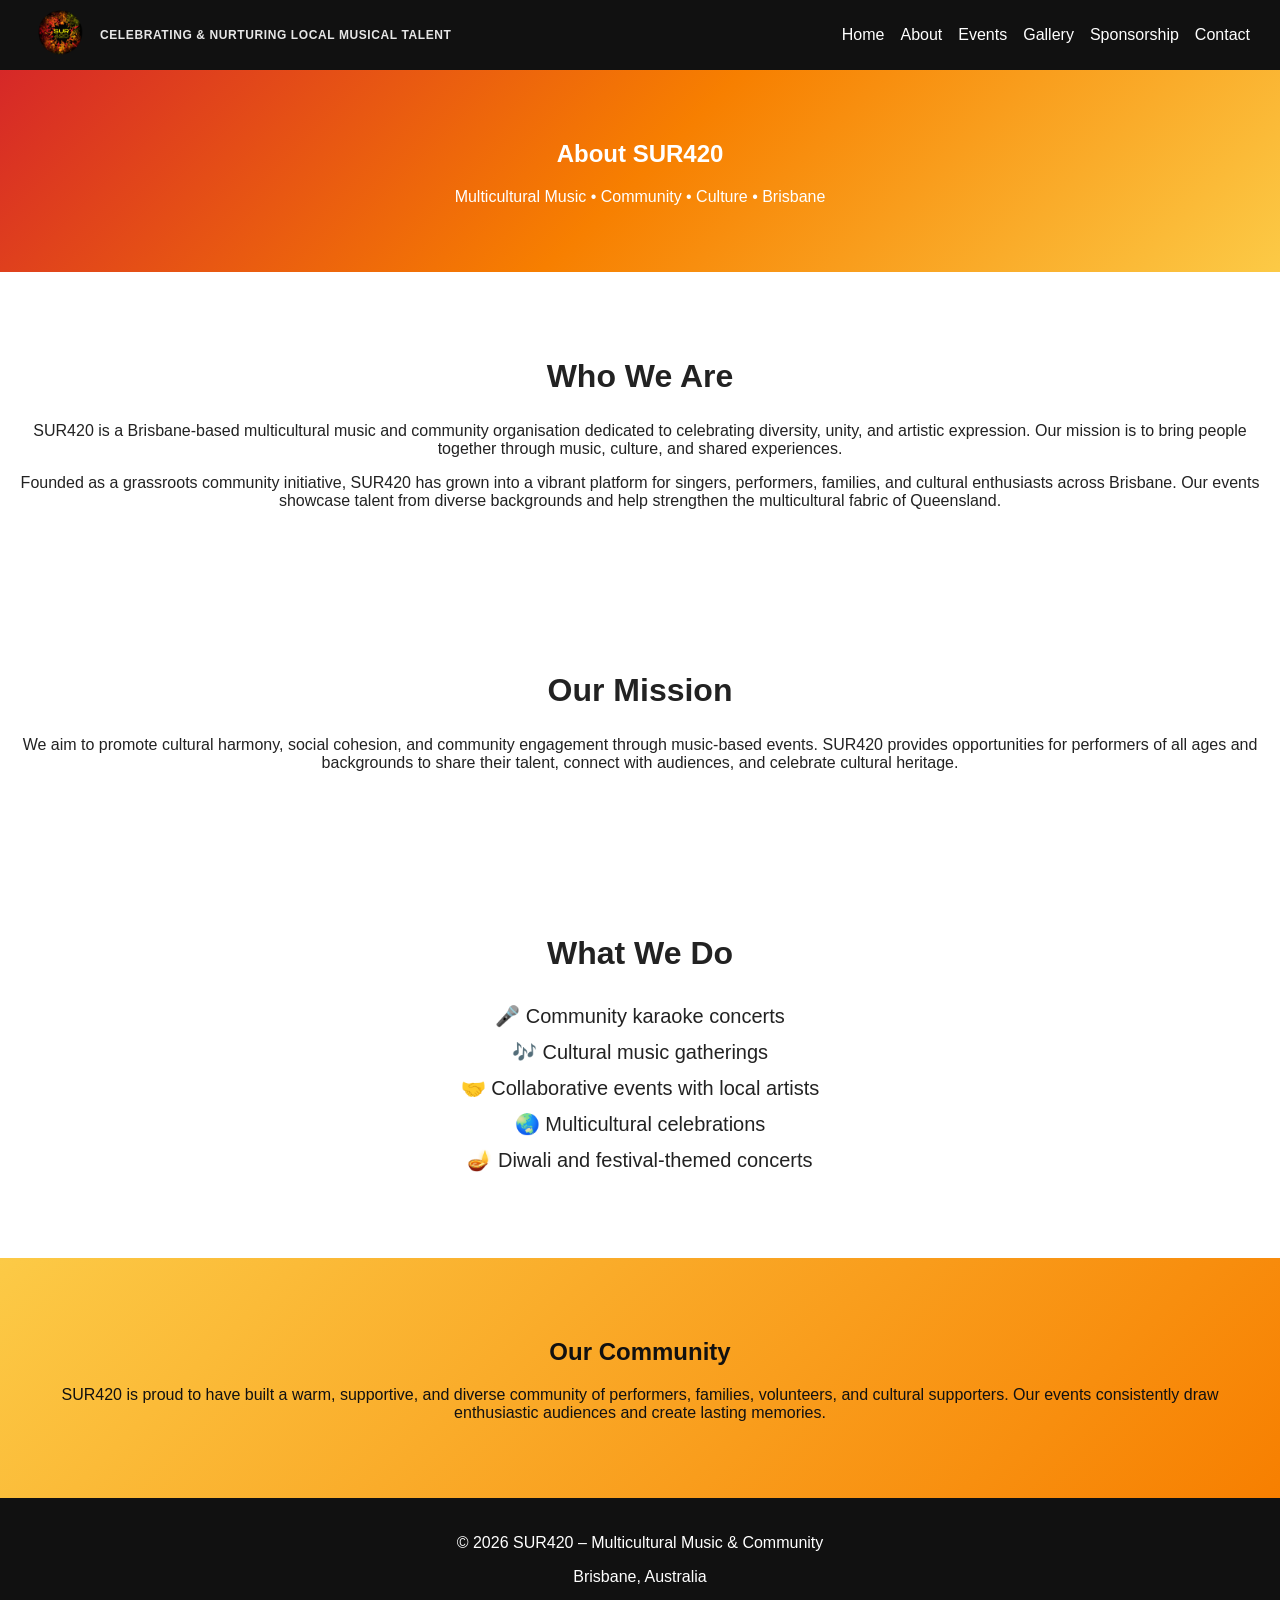
==== about.html @ f7c4980e "Update logo section in about.html" ====
<!DOCTYPE html>
<html lang="en">
<head>
    <meta charset="UTF-8">
    <meta name="viewport" content="width=device-width, initial-scale=1.0">
    <title>About SUR420</title>
    <link rel="stylesheet" href="assets/css/style.css">
</head>

<body>

    <!-- Header -->
    <header class="header">
        <div class="logo-wrap">
            <div class="logo">
                <img src="assets/img/sur420-logo.png" alt="SUR420 Logo">
            </div>
            <div class="tagline">Celebrating &amp; Nurturing Local Musical Talent</div>
        </div>
        <nav class="nav">
            <a href="index.html">Home</a>
            <a href="about.html">About</a>
            <a href="events.html">Events</a>
            <a href="gallery.html">Gallery</a>
            <a href="sponsorship.html">Sponsorship</a>
            <a href="contact.html">Contact</a>
        </nav>
    </header>

    <!-- Hero -->
    <section class="hero hero-small">
        <h1>About SUR420</h1>
        <p>Multicultural Music • Community • Culture • Brisbane</p>
    </section>

    <!-- Main Content -->
    <section class="section-light">
        <h2>Who We Are</h2>
        <p>
            SUR420 is a Brisbane-based multicultural music and community organisation dedicated to 
            celebrating diversity, unity, and artistic expression. Our mission is to bring people 
            together through music, culture, and shared experiences.
        </p>
        <p>
            Founded as a grassroots community initiative, SUR420 has grown into a vibrant platform 
            for singers, performers, families, and cultural enthusiasts across Brisbane. Our events 
            showcase talent from diverse backgrounds and help strengthen the multicultural fabric 
            of Queensland.
        </p>
    </section>

    <section class="section-light">
        <h2>Our Mission</h2>
        <p>
            We aim to promote cultural harmony, social cohesion, and community engagement through 
            music-based events. SUR420 provides opportunities for performers of all ages and 
            backgrounds to share their talent, connect with audiences, and celebrate cultural 
            heritage.
        </p>
    </section>

    <section class="section-light">
        <h2>What We Do</h2>
        <ul class="about-list">
            <li>🎤 Community karaoke concerts</li>
            <li>🎶 Cultural music gatherings</li>
            <li>🤝 Collaborative events with local artists</li>
            <li>🌏 Multicultural celebrations</li>
            <li>🪔 Diwali and festival-themed concerts</li>
        </ul>
    </section>

    <section class="section-gradient">
        <h2>Our Community</h2>
        <p>
            SUR420 is proud to have built a warm, supportive, and diverse community of performers, 
            families, volunteers, and cultural supporters. Our events consistently draw enthusiastic 
            audiences and create lasting memories.
        </p>
    </section>

    <!-- Footer -->
    <footer class="footer">
        <p>© 2026 SUR420 – Multicultural Music & Community</p>
        <p>Brisbane, Australia</p>
    </footer>

</body>
</html>
---- assets/css/style.css ----
/* Global */
body {
    margin: 0;
    font-family: 'Montserrat', sans-serif;
    background: #f7f7f7;
    color: #222;
}

/* Header */
.header {
    background: #111;
    color: #fff;
    padding: 6px 30px;
    display: flex;
    justify-content: space-between;
    align-items: center;
    gap: 20px;
}

.header .logo-wrap {
    display: flex;
    align-items: center;
    gap: 12px;
}

.header .logo {
    display: flex;
    align-items: center;
    font-weight: 700;
    letter-spacing: 0.04em;
}

.header .logo img {
    height: 58px;
    width: auto;
    display: block;
}

.header .tagline {
    color: #fff;
    font-size: 12px;
    font-weight: 700;
    text-transform: uppercase;
    letter-spacing: 0.05em;
    opacity: 0.9;
    white-space: nowrap;
}

.nav {
    display: flex;
    align-items: center;
    flex-wrap: wrap;
    gap: 16px;
}

.nav a {
    color: #fff;
    margin-left: 0;
    text-decoration: none;
    font-weight: 500;
}

/* Hero */
.hero {
    text-align: center;
    padding: 80px 20px;
    background: linear-gradient(135deg, #D62828, #F77F00, #FCCA46);
    color: #fff;
}

.hero-logo {
    width: 400px;
    max-width: 100%;
    margin-bottom: 20px;
}

.hero-title {
    font-size: 42px;
    font-weight: 800;
}

.hero-subtitle {
    font-size: 20px;
    margin-bottom: 30px;
}

.cta-button {
    background: #111;
    color: #fff;
    padding: 12px 25px;
    border-radius: 6px;
    text-decoration: none;
    font-size: 18px;
}

/* Light Section */
.section-light {
    background: #fff;
    padding: 60px 20px;
    text-align: center;
}

.section-light h2 {
    font-size: 32px;
}

.link-button {
    display: inline-block;
    margin-top: 20px;
    padding: 10px 20px;
    background: #D62828;
    color: #fff;
    text-decoration: none;
    border-radius: 6px;
}

/* Gradient Section */
.section-gradient {
    background: linear-gradient(135deg, #FCCA46, #F77F00);
    padding: 60px 20px;
    text-align: center;
    color: #111;
}

.link-button-dark {
    display: inline-block;
    margin-top: 20px;
    padding: 10px 20px;
    background: #111;
    color: #fff;
    text-decoration: none;
    border-radius: 6px;
}

/* Footer */
.footer {
    background: #111;
    color: #fff;
    text-align: center;
    padding: 20px;
}
.hero-small {
    padding: 50px 20px;
}
.about-list {
    list-style: none;
    padding: 0;
    font-size: 20px;
    line-height: 1.8;
}
.event-banner {
    width: 100%;
    max-width: 700px;
    border-radius: 10px;
    margin-top: 20px;
}
.photo-grid {
    display: grid;
    grid-template-columns: repeat(auto-fit, minmax(180px, 1fr));
    gap: 15px;
    margin-top: 25px;
}

.photo-grid img {
    width: 100%;
    border-radius: 10px;
    box-shadow: 0 2px 6px rgba(0,0,0,0.2);
}
.event-card h3 {
    margin-top: 0;
    font-size: 24px;
    font-weight: 700;
}
.contact-card {
    background: #fff;
    padding: 20px;
    max-width: 500px;
    margin: 20px auto;
    border-radius: 10px;
    box-shadow: 0 2px 6px rgba(0,0,0,0.1);
    font-size: 18px;
}

.contact-form {
    max-width: 600px;
    margin: 20px auto;
    display: flex;
    flex-direction: column;
}

.contact-form input,
.contact-form textarea {
    padding: 12px;
    margin-bottom: 15px;
    border-radius: 6px;
    border: none;
    font-size: 16px;
}

.contact-form button {
    padding: 12px;
    background: #111;
    color: #fff;
    border: none;
    border-radius: 6px;
    font-size: 18px;
    cursor: pointer;
}

.social-links {
    display: flex;
    justify-content: center;
    gap: 20px;
    margin-top: 20px;
}

.social-icon {
    background: #D62828;
    color: #fff;
    padding: 10px 20px;
    border-radius: 6px;
    text-decoration: none;
    font-weight: 600;
}

@media (max-width: 768px) {
    .header {
        padding: 12px 16px;
    }

    .header .logo-wrap {
        flex-wrap: wrap;
        gap: 8px;
    }

    .header .logo img {
        height: 46px;
    }

    .header .tagline {
        font-size: 10px;
        white-space: normal;
    }

    .nav {
        gap: 10px;
        font-size: 14px;
    }
}
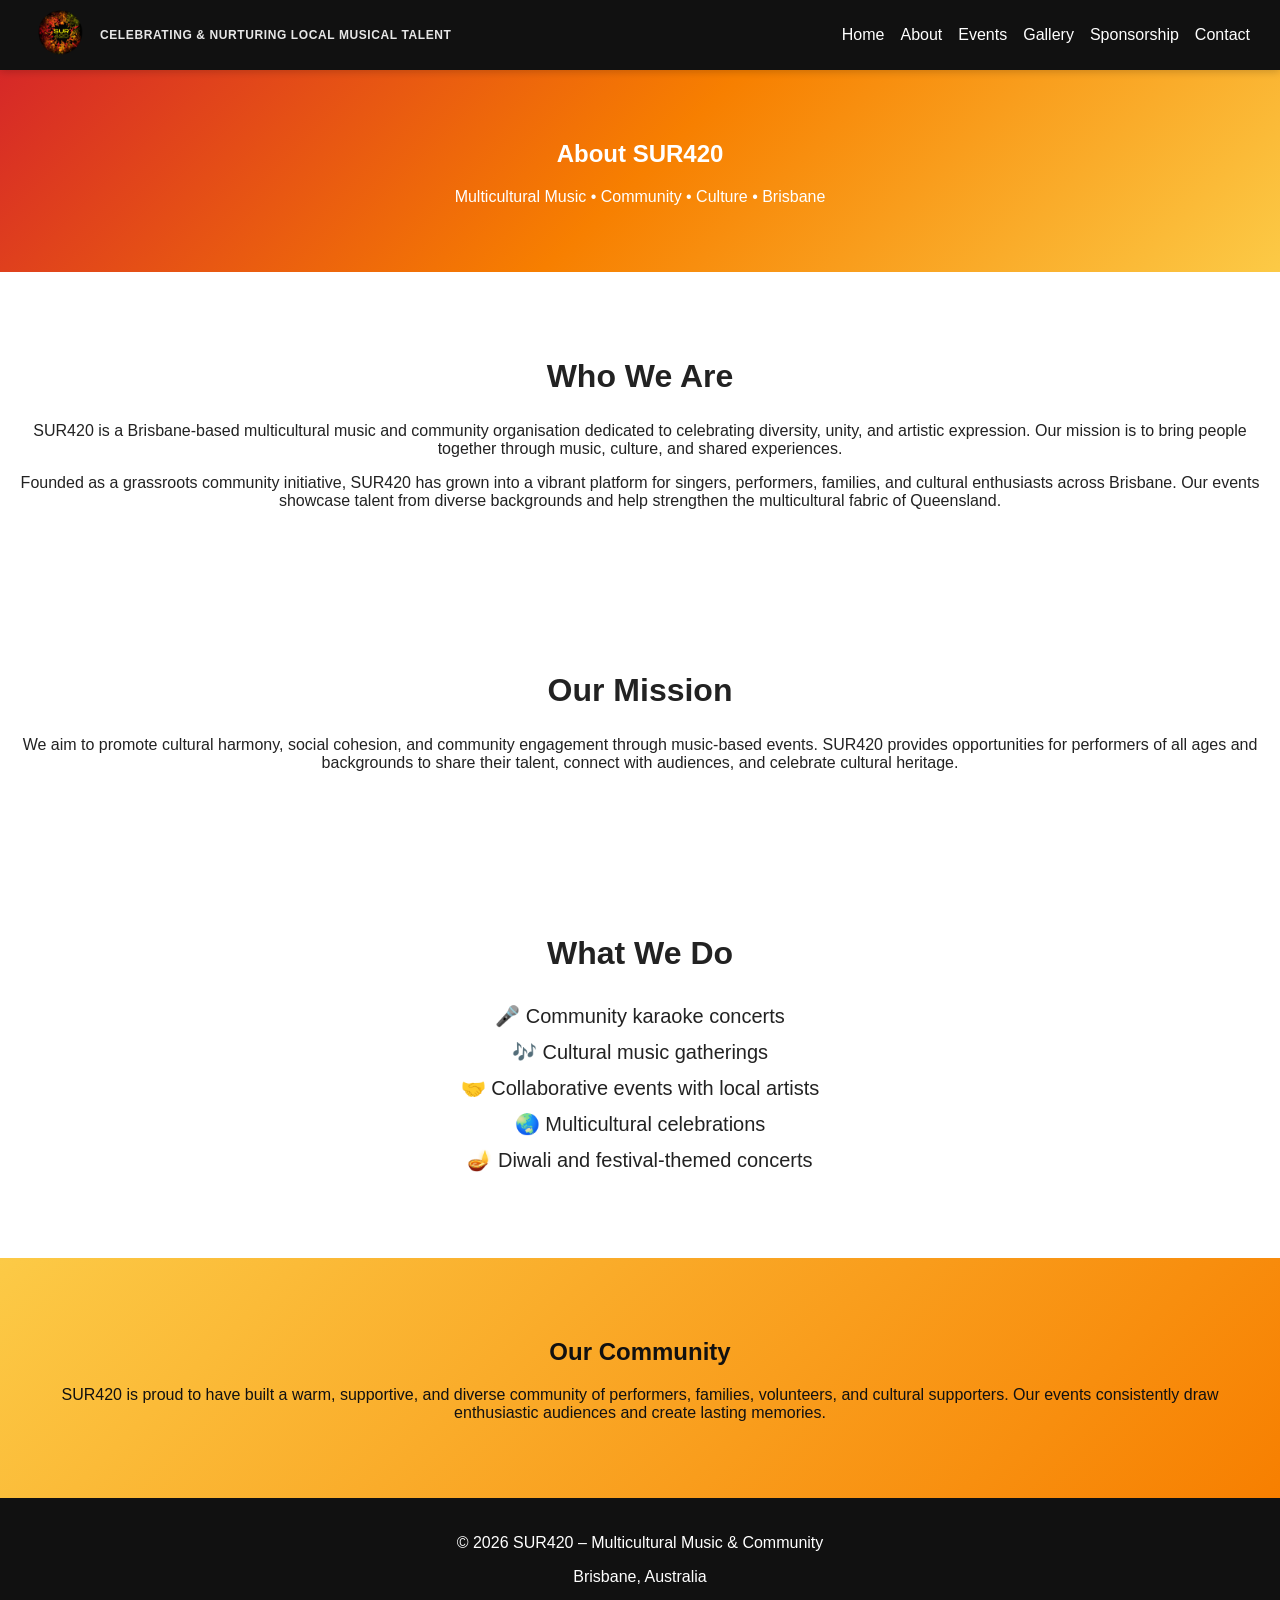
==== commit c78c14b3: "Show SUR420 Logo on Browser Tab" ====
--- a/about.html
+++ b/about.html
@@ -4,6 +4,8 @@
     <meta charset="UTF-8">
     <meta name="viewport" content="width=device-width, initial-scale=1.0">
     <title>About SUR420</title>
+    <link rel="icon" type="image/png" href="assets/img/sur420-logo.png">
+    <link rel="shortcut icon" href="assets/img/sur420-logo.png">
     <link rel="stylesheet" href="assets/css/style.css">
 </head>
 
@@ -13,7 +15,9 @@
     <header class="header">
         <div class="logo-wrap">
             <div class="logo">
-                <img src="assets/img/sur420-logo.png" alt="SUR420 Logo">
+                <a href="index.html" class="logo-link">
+                    <img src="assets/img/sur420-logo.png" alt="SUR420 Logo">
+                </a>
             </div>
             <div class="tagline">Celebrating &amp; Nurturing Local Musical Talent</div>
         </div>
--- a/assets/css/style.css
+++ b/assets/css/style.css
@@ -8,6 +8,9 @@
 
 /* Header */
 .header {
+    position: sticky;
+    top: 0;
+    z-index: 1000;
     background: #111;
     color: #fff;
     padding: 6px 30px;
@@ -15,6 +18,7 @@
     justify-content: space-between;
     align-items: center;
     gap: 20px;
+    box-shadow: 0 2px 8px rgba(0, 0, 0, 0.18);
 }
 
 .header .logo-wrap {
@@ -69,7 +73,7 @@
 }
 
 .hero-logo {
-    width: 400px;
+    width: 460px;
     max-width: 100%;
     margin-bottom: 20px;
 }
@@ -85,12 +89,14 @@
 }
 
 .cta-button {
+    display: inline-block;
     background: #111;
     color: #fff;
     padding: 12px 25px;
     border-radius: 6px;
     text-decoration: none;
     font-size: 18px;
+    margin-top: 12px;
 }
 
 /* Light Section */
@@ -225,25 +231,26 @@
 
 @media (max-width: 768px) {
     .header {
-        padding: 12px 16px;
+        padding: 8px 16px;
     }
 
     .header .logo-wrap {
         flex-wrap: wrap;
+        gap: 6px;
+    }
+
+    .header .logo img {
+        height: 42px;
+    }
+
+    .header .tagline {
+        font-size: 9px;
+        white-space: normal;
+        line-height: 1.3;
+    }
+
+    .nav {
         gap: 8px;
-    }
-
-    .header .logo img {
-        height: 46px;
-    }
-
-    .header .tagline {
-        font-size: 10px;
-        white-space: normal;
-    }
-
-    .nav {
-        gap: 10px;
-        font-size: 14px;
-    }
-}
+        font-size: 13px;
+    }
+}
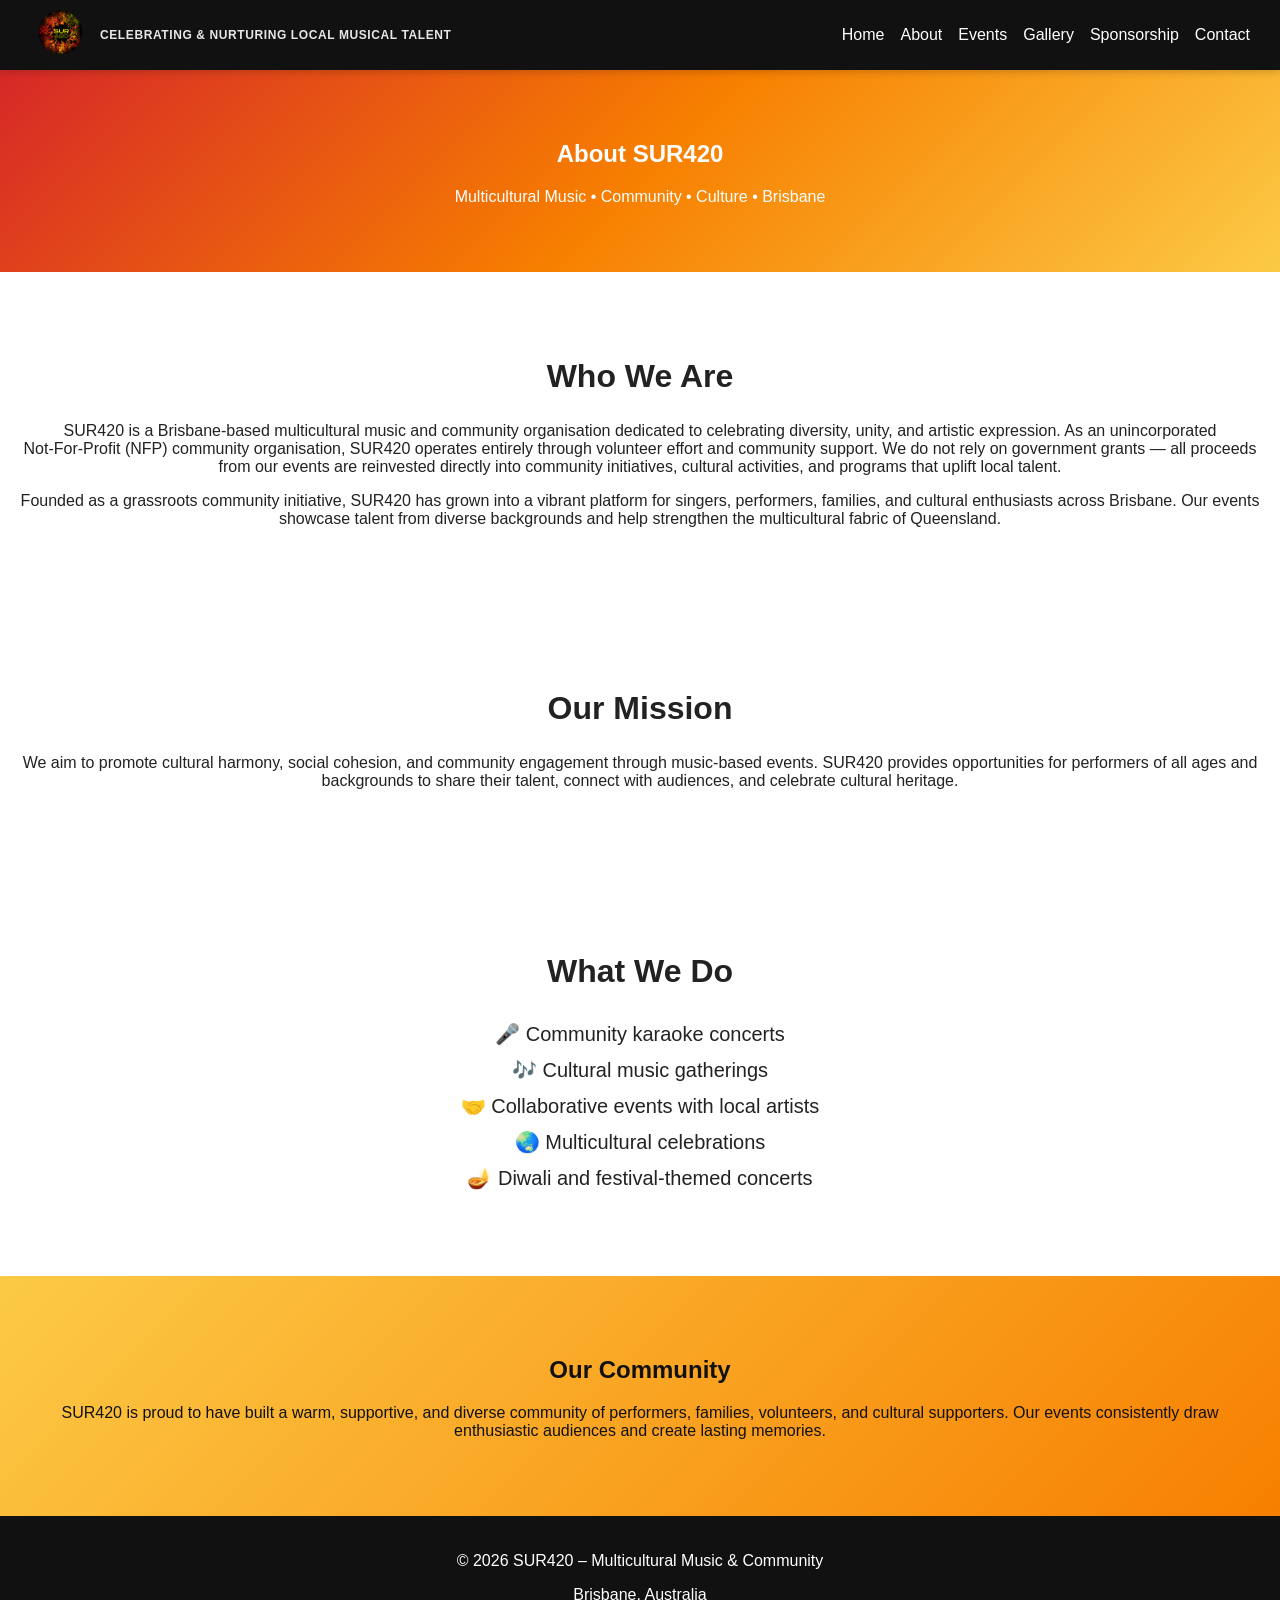
==== commit e07cde3a: "Update about.html" ====
--- a/about.html
+++ b/about.html
@@ -41,15 +41,10 @@
     <section class="section-light">
         <h2>Who We Are</h2>
         <p>
-            SUR420 is a Brisbane-based multicultural music and community organisation dedicated to 
-            celebrating diversity, unity, and artistic expression. Our mission is to bring people 
-            together through music, culture, and shared experiences.
+            SUR420 is a Brisbane-based multicultural music and community organisation dedicated to celebrating diversity, unity, and artistic expression. As an unincorporated Not‑For‑Profit (NFP) community organisation, SUR420 operates entirely through volunteer effort and community support. We do not rely on government grants — all proceeds from our events are reinvested directly into community initiatives, cultural activities, and programs that uplift local talent.
         </p>
         <p>
-            Founded as a grassroots community initiative, SUR420 has grown into a vibrant platform 
-            for singers, performers, families, and cultural enthusiasts across Brisbane. Our events 
-            showcase talent from diverse backgrounds and help strengthen the multicultural fabric 
-            of Queensland.
+            Founded as a grassroots community initiative, SUR420 has grown into a vibrant platform for singers, performers, families, and cultural enthusiasts across Brisbane. Our events showcase talent from diverse backgrounds and help strengthen the multicultural fabric of Queensland.
         </p>
     </section>
 
--- a/assets/css/style.css
+++ b/assets/css/style.css
@@ -138,6 +138,59 @@
     border-radius: 6px;
 }
 
+/* Social Plugins */
+.facebook-plugin-section {
+    padding: 60px 20px 80px;
+}
+
+.social-plugin-grid {
+    display: flex;
+    flex-wrap: wrap;
+    justify-content: center;
+    gap: 24px;
+    margin-top: 28px;
+    align-items: start;
+}
+
+.social-plugin-card {
+    flex: 1 1 320px;
+    max-width: 420px;
+    width: 100%;
+    background: #fafafa;
+    border-radius: 14px;
+    padding: 20px;
+    box-shadow: 0 8px 24px rgba(0, 0, 0, 0.08);
+}
+
+.social-plugin-card h3 {
+    margin-top: 0;
+    margin-bottom: 16px;
+    font-size: 22px;
+    color: #111;
+}
+
+.facebook-plugin,
+.instagram-plugin {
+    display: flex;
+    justify-content: center;
+}
+
+.facebook-plugin iframe {
+    max-width: 100%;
+    border-radius: 12px;
+    box-shadow: 0 8px 30px rgba(0, 0, 0, 0.12);
+}
+
+.instagram-plugin {
+    width: 100%;
+}
+
+.instagram-plugin blockquote {
+    width: 100% !important;
+    max-width: 100% !important;
+    min-width: 0 !important;
+}
+
 /* Footer */
 .footer {
     background: #111;
@@ -167,11 +220,14 @@
     margin-top: 25px;
 }
 
-.photo-grid img {
+    .photo-grid img {
     width: 100%;
+    height: 500px;        /* choose the height you want */
+    object-fit: cover;    /* makes all images uniform */
     border-radius: 10px;
     box-shadow: 0 2px 6px rgba(0,0,0,0.2);
 }
+
 .event-card h3 {
     margin-top: 0;
     font-size: 24px;
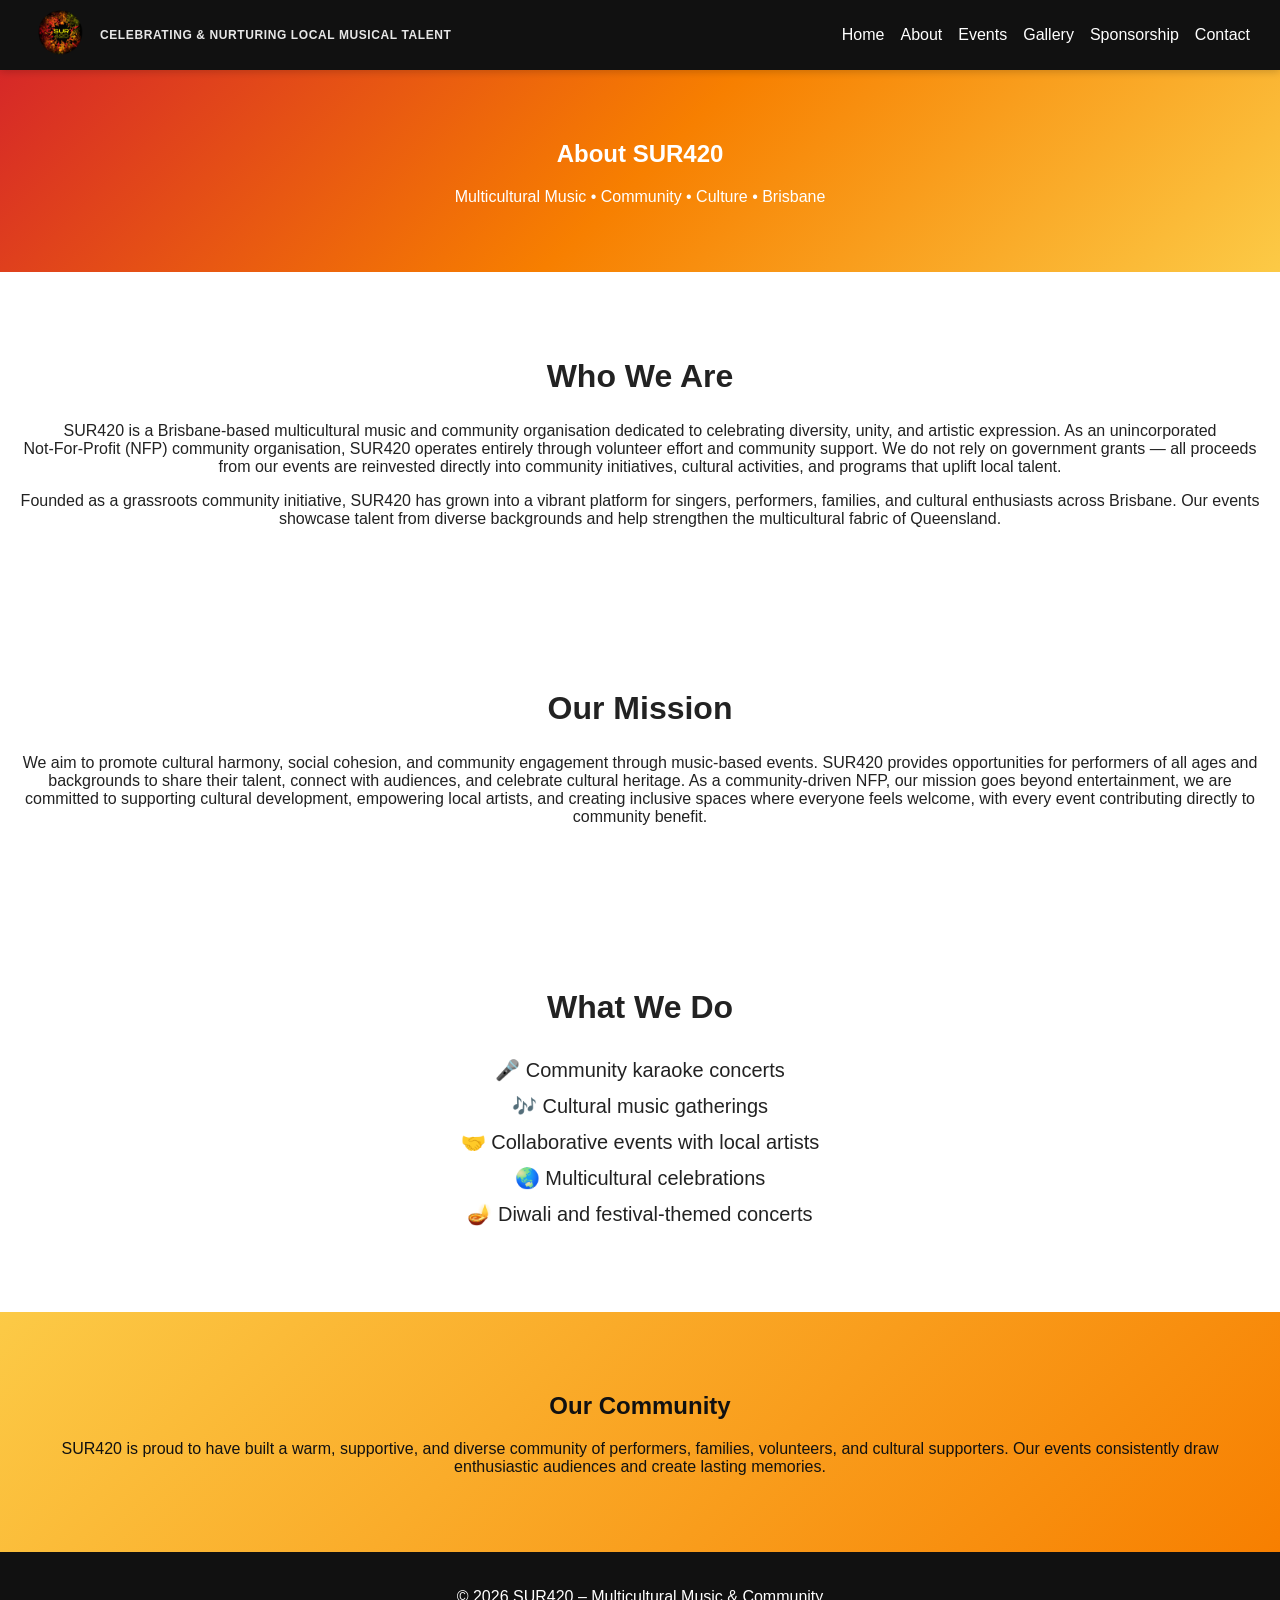
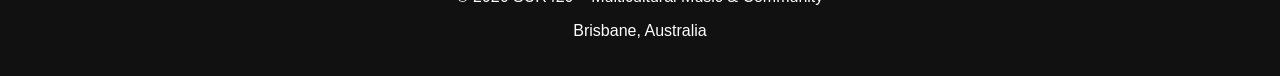
==== commit 0b209aae: "Update about.html" ====
--- a/about.html
+++ b/about.html
@@ -51,10 +51,9 @@
     <section class="section-light">
         <h2>Our Mission</h2>
         <p>
-            We aim to promote cultural harmony, social cohesion, and community engagement through 
-            music-based events. SUR420 provides opportunities for performers of all ages and 
-            backgrounds to share their talent, connect with audiences, and celebrate cultural 
-            heritage.
+            We aim to promote cultural harmony, social cohesion, and community engagement through music-based events. SUR420 provides opportunities for performers of all ages and backgrounds to share their talent, connect with audiences, and celebrate cultural heritage.
+
+            As a community-driven NFP, our mission goes beyond entertainment, we are committed to supporting cultural development, empowering local artists, and creating inclusive spaces where everyone feels welcome, with every event contributing directly to community benefit.
         </p>
     </section>
 
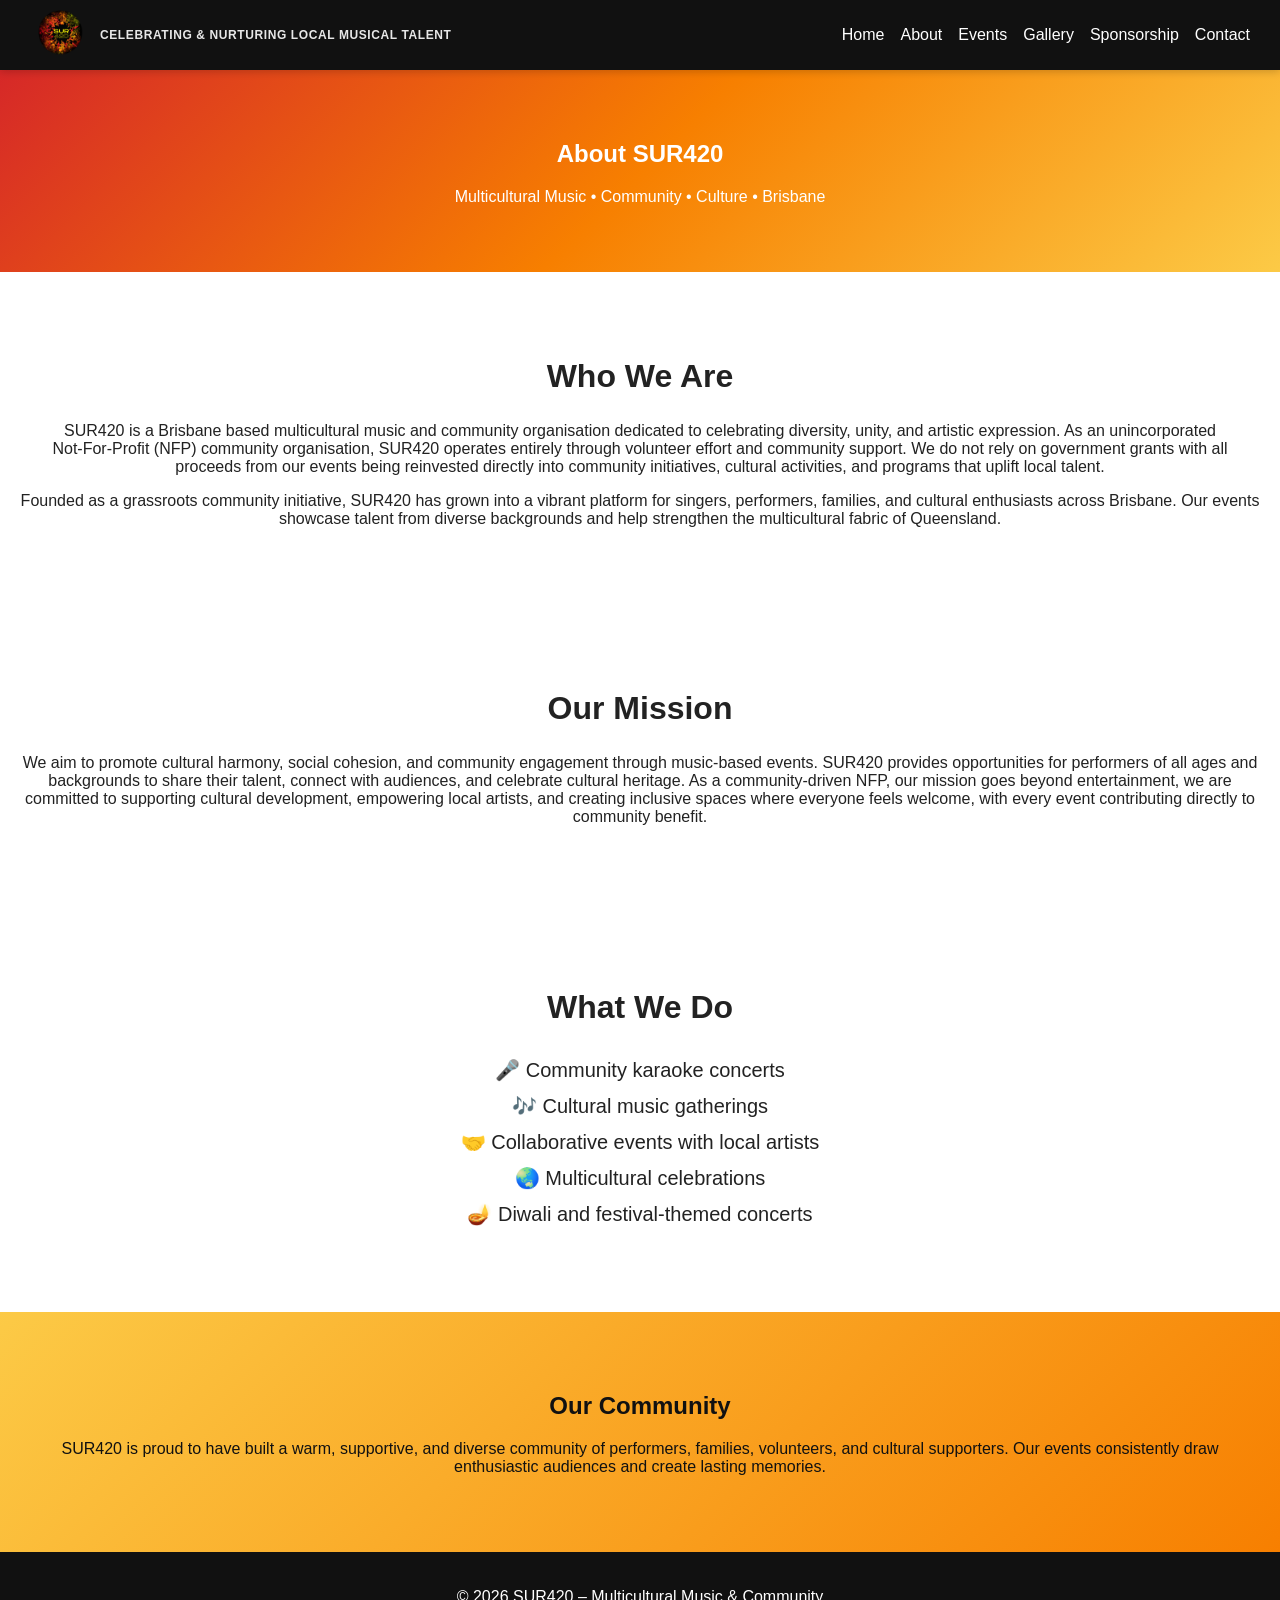
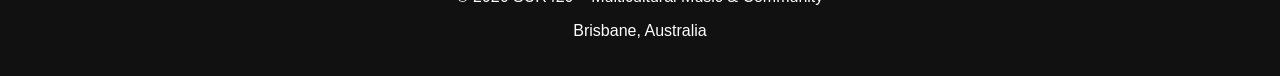
==== commit 3ac6df0c: "Update about.html" ====
--- a/about.html
+++ b/about.html
@@ -41,7 +41,7 @@
     <section class="section-light">
         <h2>Who We Are</h2>
         <p>
-            SUR420 is a Brisbane-based multicultural music and community organisation dedicated to celebrating diversity, unity, and artistic expression. As an unincorporated Not‑For‑Profit (NFP) community organisation, SUR420 operates entirely through volunteer effort and community support. We do not rely on government grants — all proceeds from our events are reinvested directly into community initiatives, cultural activities, and programs that uplift local talent.
+            SUR420 is a Brisbane based multicultural music and community organisation dedicated to celebrating diversity, unity, and artistic expression. As an unincorporated Not‑For‑Profit (NFP) community organisation, SUR420 operates entirely through volunteer effort and community support. We do not rely on government grants with all proceeds from our events being reinvested directly into community initiatives, cultural activities, and programs that uplift local talent.
         </p>
         <p>
             Founded as a grassroots community initiative, SUR420 has grown into a vibrant platform for singers, performers, families, and cultural enthusiasts across Brisbane. Our events showcase talent from diverse backgrounds and help strengthen the multicultural fabric of Queensland.
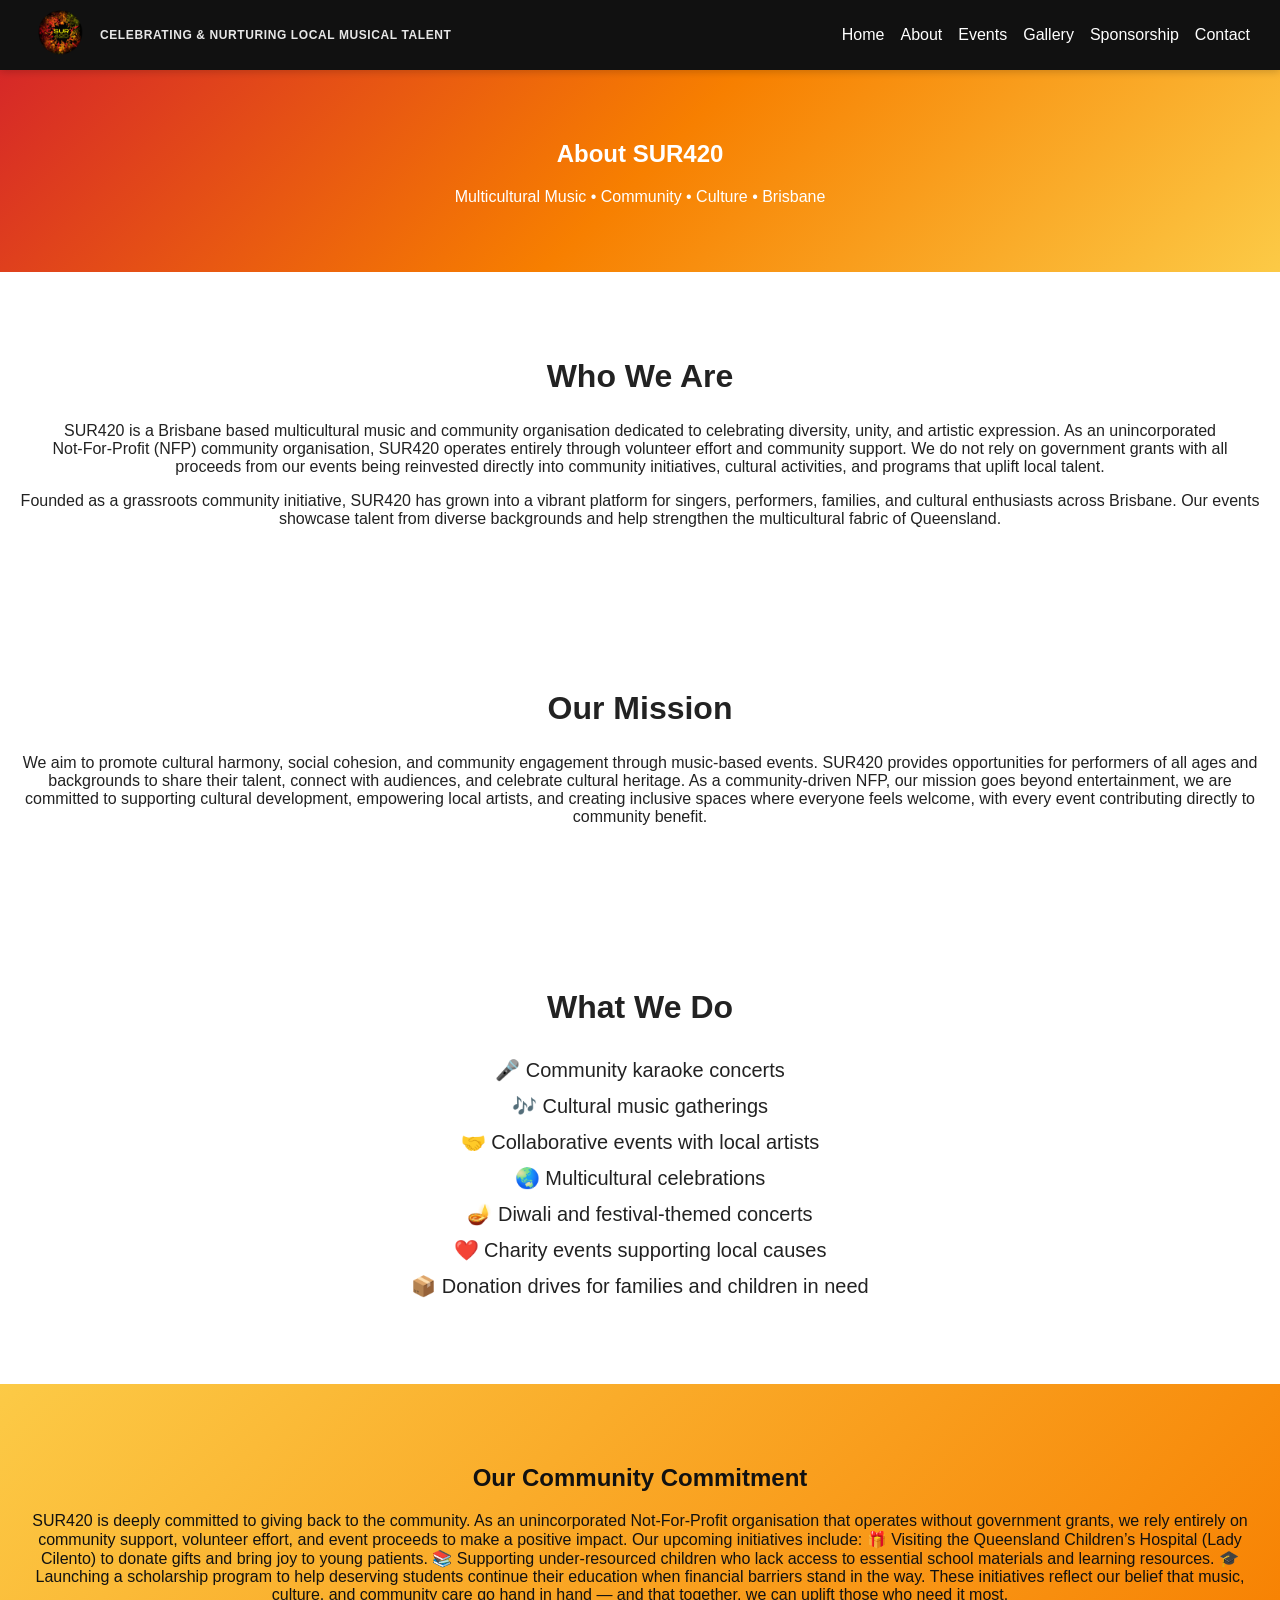
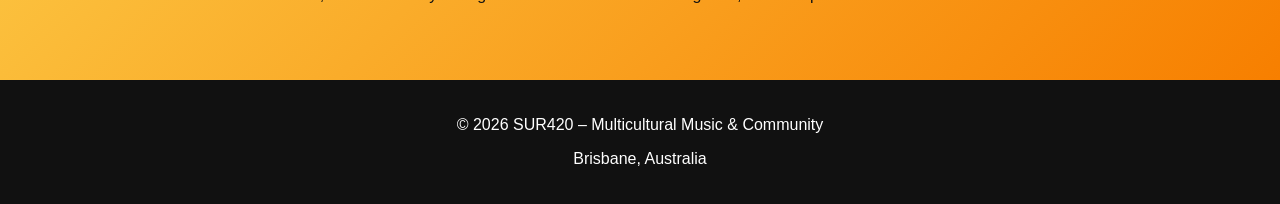
==== commit f5e30193: "Update about.html" ====
--- a/about.html
+++ b/about.html
@@ -65,15 +65,22 @@
             <li>🤝 Collaborative events with local artists</li>
             <li>🌏 Multicultural celebrations</li>
             <li>🪔 Diwali and festival-themed concerts</li>
+            <li>❤️ Charity events supporting local causes</li>
+            <li>📦 Donation drives for families and children in need</li>
         </ul>
     </section>
 
     <section class="section-gradient">
-        <h2>Our Community</h2>
+        <h2>Our Community Commitment</h2>
         <p>
-            SUR420 is proud to have built a warm, supportive, and diverse community of performers, 
-            families, volunteers, and cultural supporters. Our events consistently draw enthusiastic 
-            audiences and create lasting memories.
+            SUR420 is deeply committed to giving back to the community. As an unincorporated Not‑For‑Profit organisation that operates without government grants, we rely entirely on community support, volunteer effort, and event proceeds to make a positive impact.
+
+            Our upcoming initiatives include:
+            🎁 Visiting the Queensland Children’s Hospital (Lady Cilento) to donate gifts and bring joy to young patients.
+            📚 Supporting under‑resourced children who lack access to essential school materials and learning resources.
+            🎓 Launching a scholarship program to help deserving students continue their education when financial barriers stand in the way.
+
+            These initiatives reflect our belief that music, culture, and community care go hand in hand — and that together, we can uplift those who need it most.
         </p>
     </section>
 
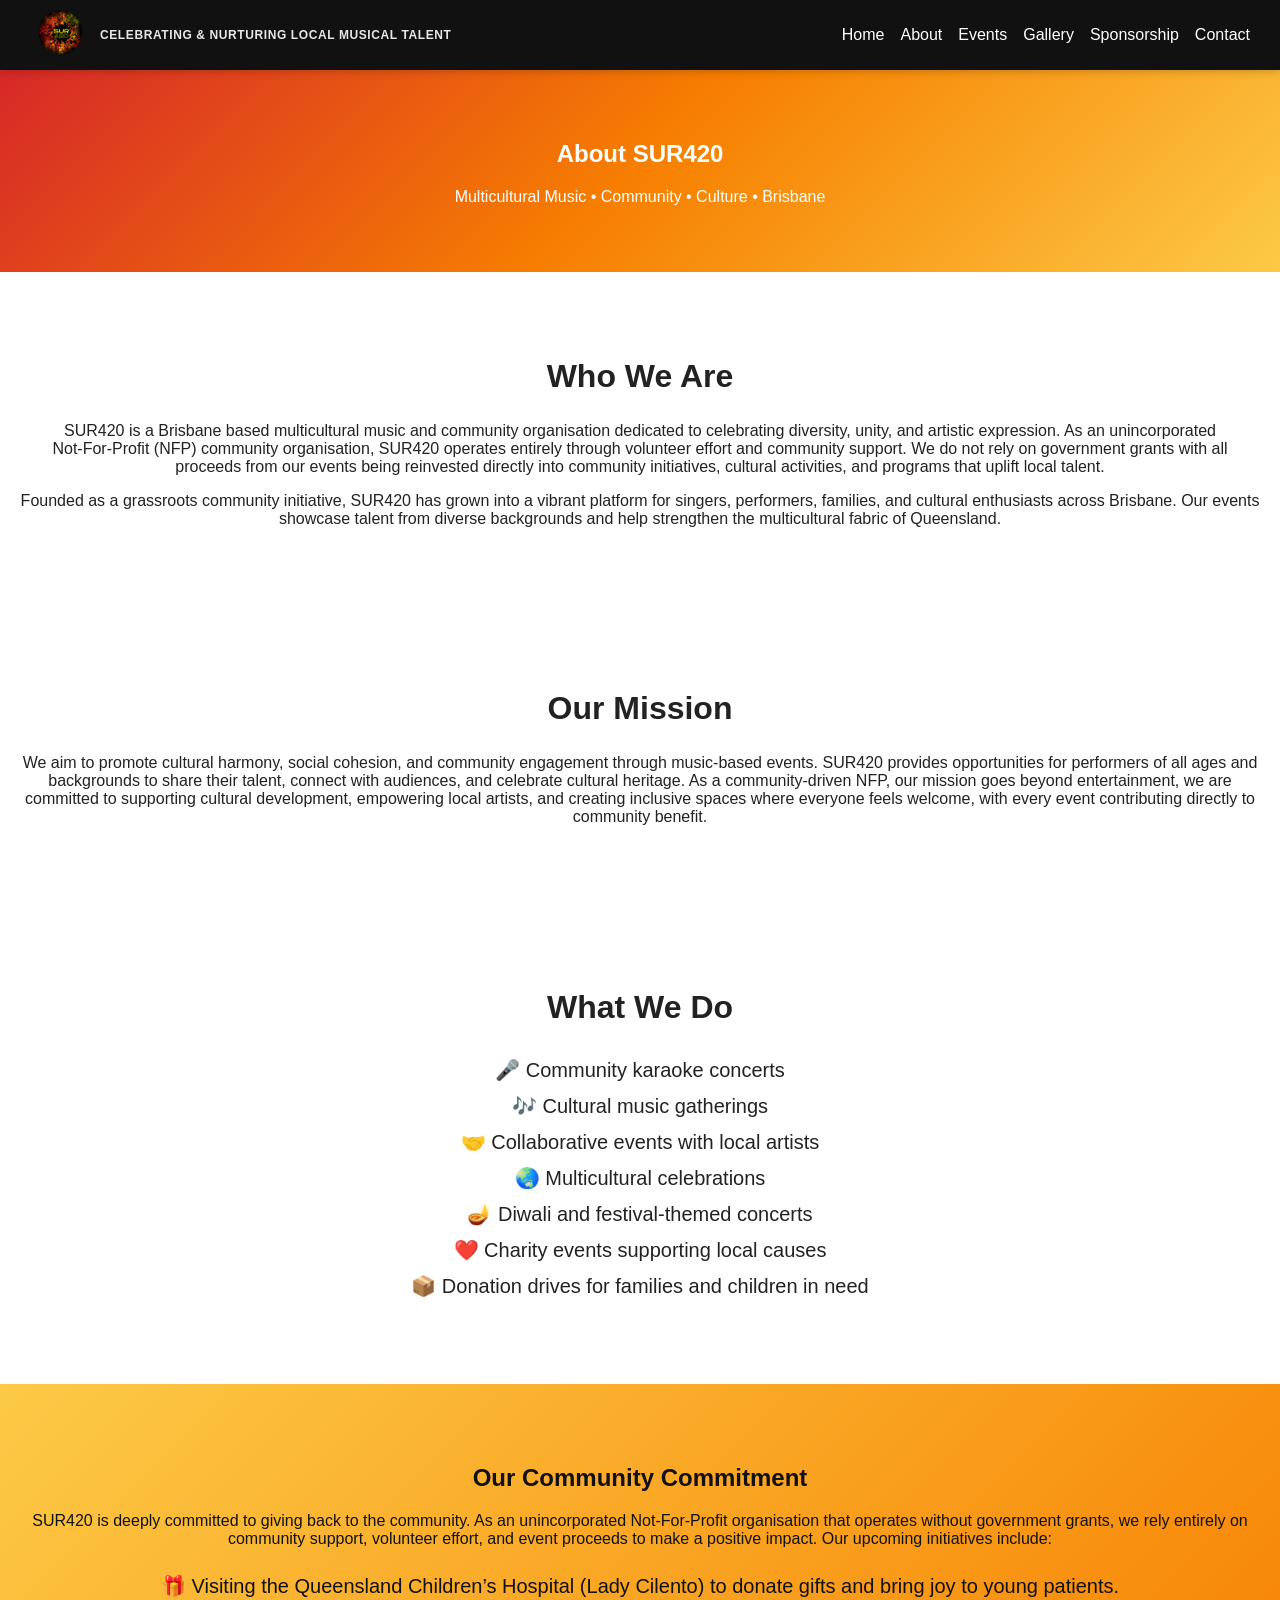
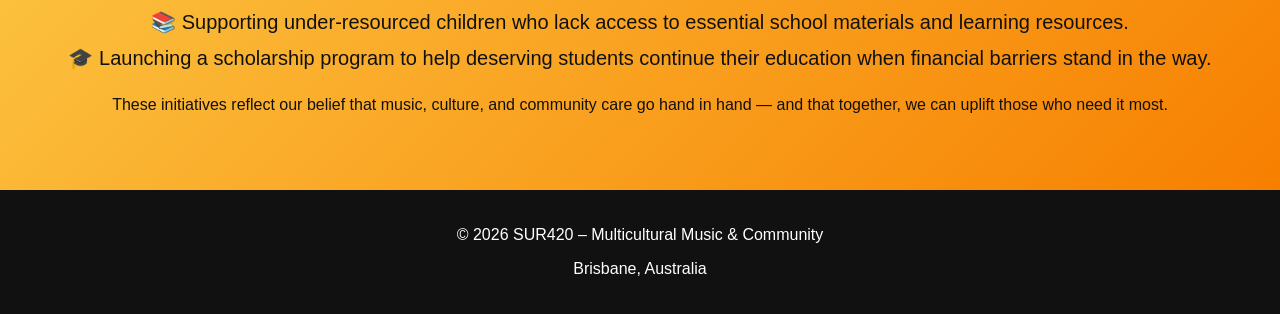
==== commit 5eb3dc3a: "Update about.html" ====
--- a/about.html
+++ b/about.html
@@ -76,10 +76,12 @@
             SUR420 is deeply committed to giving back to the community. As an unincorporated Not‑For‑Profit organisation that operates without government grants, we rely entirely on community support, volunteer effort, and event proceeds to make a positive impact.
 
             Our upcoming initiatives include:
-            🎁 Visiting the Queensland Children’s Hospital (Lady Cilento) to donate gifts and bring joy to young patients.
-            📚 Supporting under‑resourced children who lack access to essential school materials and learning resources.
-            🎓 Launching a scholarship program to help deserving students continue their education when financial barriers stand in the way.
-
+            <ul class="about-list">
+            <li>🎁 Visiting the Queensland Children’s Hospital (Lady Cilento) to donate gifts and bring joy to young patients.</li>
+            <li>📚 Supporting under‑resourced children who lack access to essential school materials and learning resources.</li>
+            <li>🎓 Launching a scholarship program to help deserving students continue their education when financial barriers stand in the way.</li>
+        </ul>
+            
             These initiatives reflect our belief that music, culture, and community care go hand in hand — and that together, we can uplift those who need it most.
         </p>
     </section>
